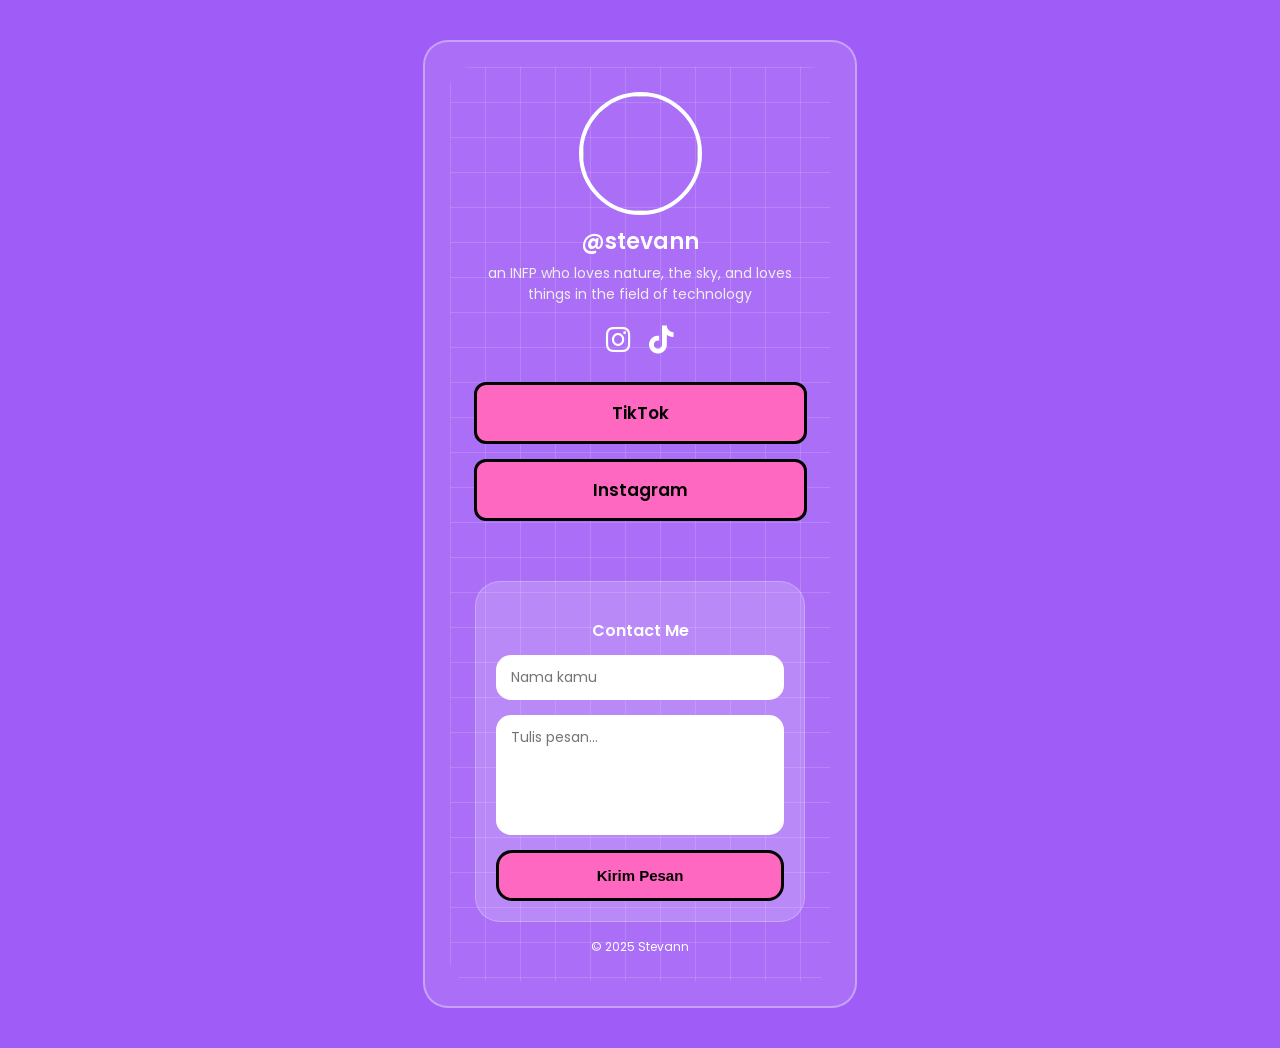
==== sttvan'slinktree.html @ 71f9b2a9 "Add files via upload" ====
<!DOCTYPE html>
<html lang="en">
<head>
<meta charset="UTF-8">
<title>My Linktree</title>

<!-- Google Font -->
<link href="https://fonts.googleapis.com/css2?family=Poppins:wght@300;400;600&display=swap" rel="stylesheet">

<!-- Font Awesome Icons -->
<link rel="stylesheet" href="https://cdnjs.cloudflare.com/ajax/libs/font-awesome/6.5.0/css/all.min.css">

<style>
body {
    margin: 0;
    font-family: "Poppins", sans-serif;
    background: #a05cf6;
    display: flex;
    justify-content: center;
    padding: 40px;
}

.wrapper {
    width: 380px;
    background: rgba(255,255,255,0.12);
    border-radius: 25px;
    padding: 25px;
    border: 2px solid rgba(255,255,255,0.35);
}

.grid-area {
    background-image:
        linear-gradient(#ffffff25 1px, transparent 1px),
        linear-gradient(90deg, #ffffff25 1px, transparent 1px);
    background-size: 35px 35px;
    border-radius: 20px;
    padding: 25px;
    text-align: center;
}

.profile-pic {
    width: 115px;
    height: 115px;
    border-radius: 50%;
    border: 4px solid #fff;
    object-fit: cover;
    margin-bottom: 10px;
}

.username {
    color: white;
    font-size: 22px;
    margin: 0;
    font-weight: 600;
}

.bio {
    color: #eee;
    font-size: 14px;
    margin: 5px 0 15px;
}

.socials {
    display: flex;
    justify-content: center;
    gap: 18px;
    margin-bottom: 20px;
}

.socials a {
    font-size: 28px;
    color: white;
    transition: 0.25s;
}

.socials a:hover {
    transform: scale(1.15);
    opacity: 0.8;
}

.links {
    display: flex;
    flex-direction: column;
    gap: 15px;
    align-items: center;
    margin-bottom: 25px;
}

.link-btn {
    width: 90%;
    background: #ff68c0;
    border: 3px solid black;
    padding: 15px;
    border-radius: 12px;
    font-size: 17px;
    color: black;
    text-decoration: none;
    font-weight: 600;
    transition: 0.25s;
}

.link-btn:hover {
    transform: scale(1.05);
    background: #ff76cc;
}

/* CONTACT FORM */
.contact-box {
    margin-top: 60px;
    padding: 20px;
    background: rgba(255,255,255,0.18);
    border-radius: 25px;
    border: 1.5px solid rgba(255,255,255,0.25);
    position: relative;
}

.contact-box h3 {
    color: white;
    font-size: 16px;
    margin-bottom: 12px;
    font-weight: 600;
}
.contact-box form{ 
  display: flex;
  flex-direction: column;
  gap: 15px;
}
.contact-box input,
.contact-box textarea {
    width: 100%;
    padding: 12px 15px;
    border-radius: 15px;
    border: none;
    outline: none;
    font-family: "Poppins", sans-serif;
    font-size: 14px;
    box-sizing: border-box;
}

.contact-box textarea {
    resize: none;
    min-height: 120px;
}

.contact-box button {
    width: 100%;
    padding: 14px;
    border-radius: 16px;
    border: 3px solid black;
    background: #ff68c0;
    color: black;
    font-weight: 600;
    font-size: 15px;
    cursor: pointer;
    transition: 0.25s;
}

.contact-box button:hover {
    transform: scale(1.05);
    background: #ff76cc;
}

.footer {
    margin-top: 16px;
    text-align: center;
    color: white;
    font-size: 12px;
    opacity: 1.00;
}
</style>
</head>

<body>

<div class="wrapper">
  <div class="grid-area">

    <img src="https://ugc.production.linktr.ee/0ef1242e-f8e6-49b2-9969-683b420da08b_WhatsApp-Image-2025-11-14-at-13.46.06.jpeg?io=true&size=avatar-v1_0" class="profile-pic">

    <h2 class="username">@stevann</h2>
    <p class="bio">an INFP who loves nature, the sky, and loves things in the field of technology</p>

    <div class="socials">
      <a href="https://www.instagram.com/van_william23?igsh=OHZ0MmxtMjRtM2N3"><i class="fab fa-instagram"></i></a>
      <a href="https://tiktok.com/@sttvann23"><i class="fab fa-tiktok"></i></a>
    </div>

    <div class="links">
    
      <a class="link-btn" href="https://tiktok.com/@sttvann23">TikTok</a>
      <a class="link-btn" href="https://www.instagram.com/van_william23?igsh=OHZ0MmxtMjRtM2N3">Instagram</a>
    </div>

    <div id="contact" class="contact-box">
      <h3>Contact Me</h3>
      <form action="https://formspree.io/f/mzznywzo" method="POST">
        <input type="text" name="name" placeholder="Nama kamu" required>
        <textarea name="message" placeholder="Tulis pesan..." required></textarea>
        <button type="submit">Kirim Pesan</button>
      </form>
    </div>

    <div class="footer">© 2025 Stevann</div>

  </div>
</div>

</body>
</html>
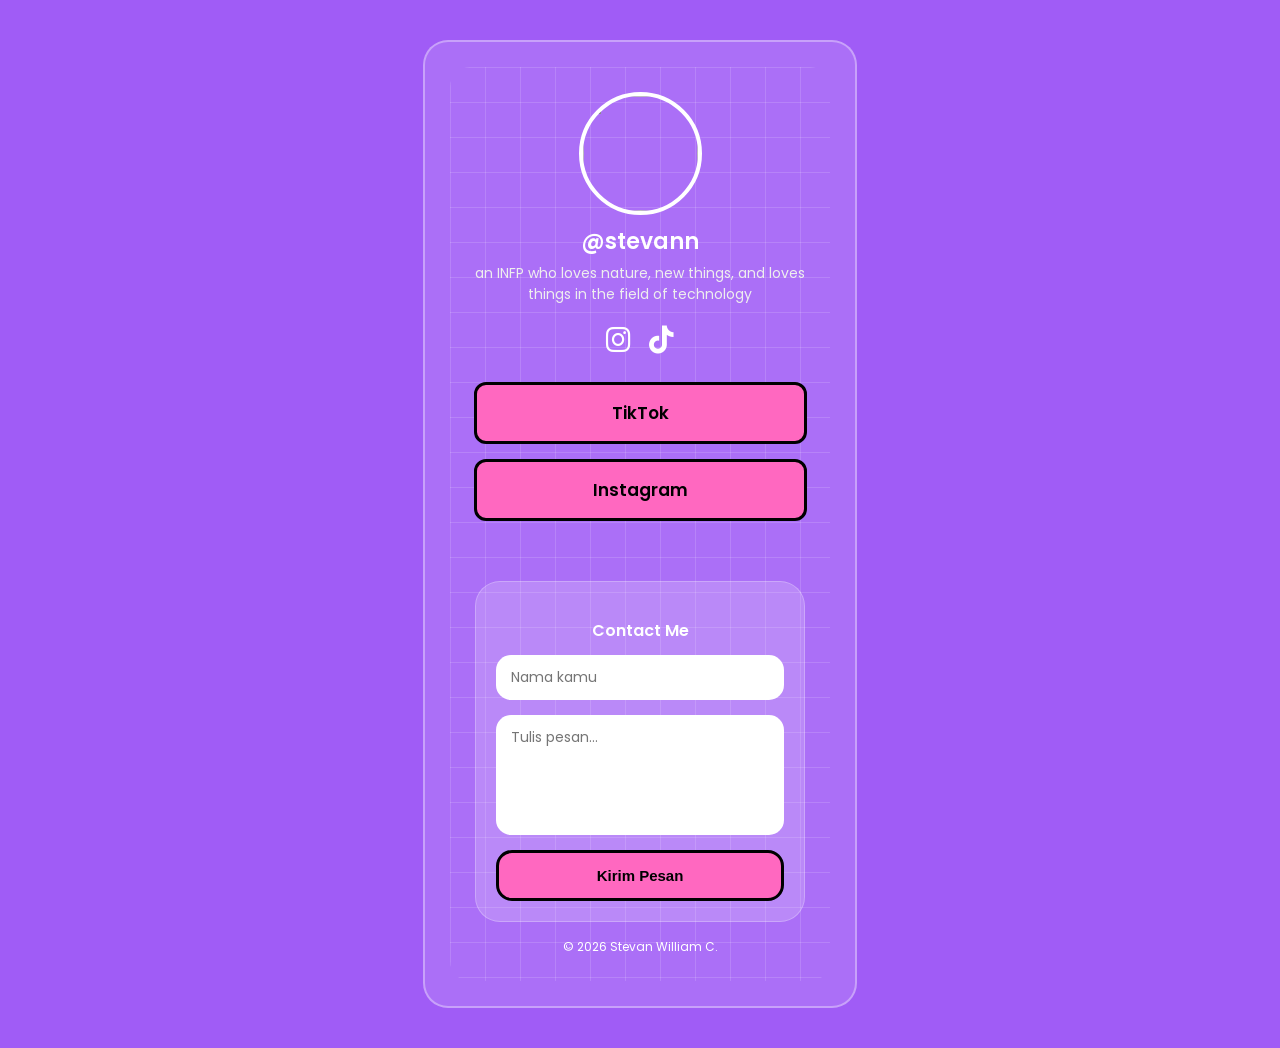
==== commit 74a460d0: "Update sttvan'slinktree.html" ====
--- a/sttvan'slinktree.html
+++ b/sttvan'slinktree.html
@@ -178,7 +178,7 @@
     <img src="https://ugc.production.linktr.ee/0ef1242e-f8e6-49b2-9969-683b420da08b_WhatsApp-Image-2025-11-14-at-13.46.06.jpeg?io=true&size=avatar-v1_0" class="profile-pic">
 
     <h2 class="username">@stevann</h2>
-    <p class="bio">an INFP who loves nature, the sky, and loves things in the field of technology</p>
+    <p class="bio">an INFP who loves nature, new things, and loves things in the field of technology</p>
 
     <div class="socials">
       <a href="https://www.instagram.com/van_william23?igsh=OHZ0MmxtMjRtM2N3"><i class="fab fa-instagram"></i></a>
@@ -200,7 +200,7 @@
       </form>
     </div>
 
-    <div class="footer">© 2025 Stevann</div>
+    <div class="footer">© 2026 Stevan William C.</div>
 
   </div>
 </div>
